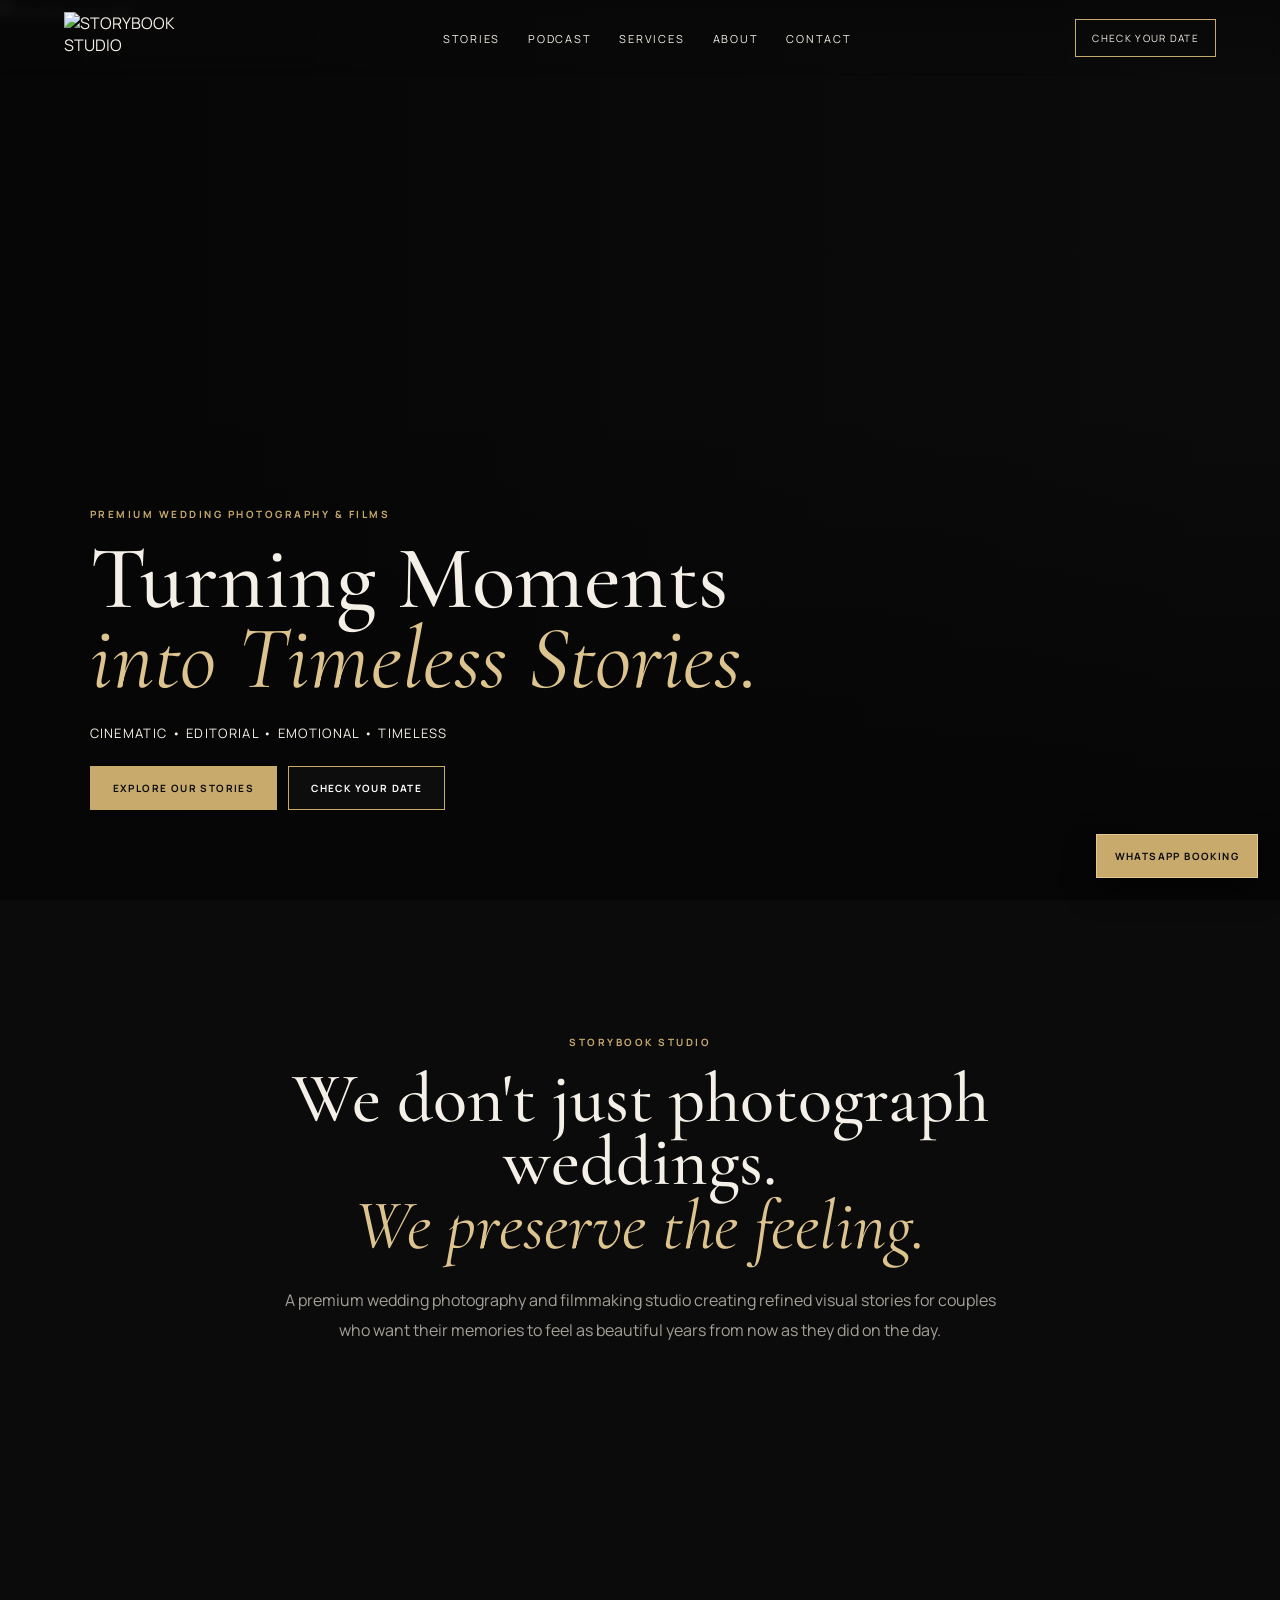
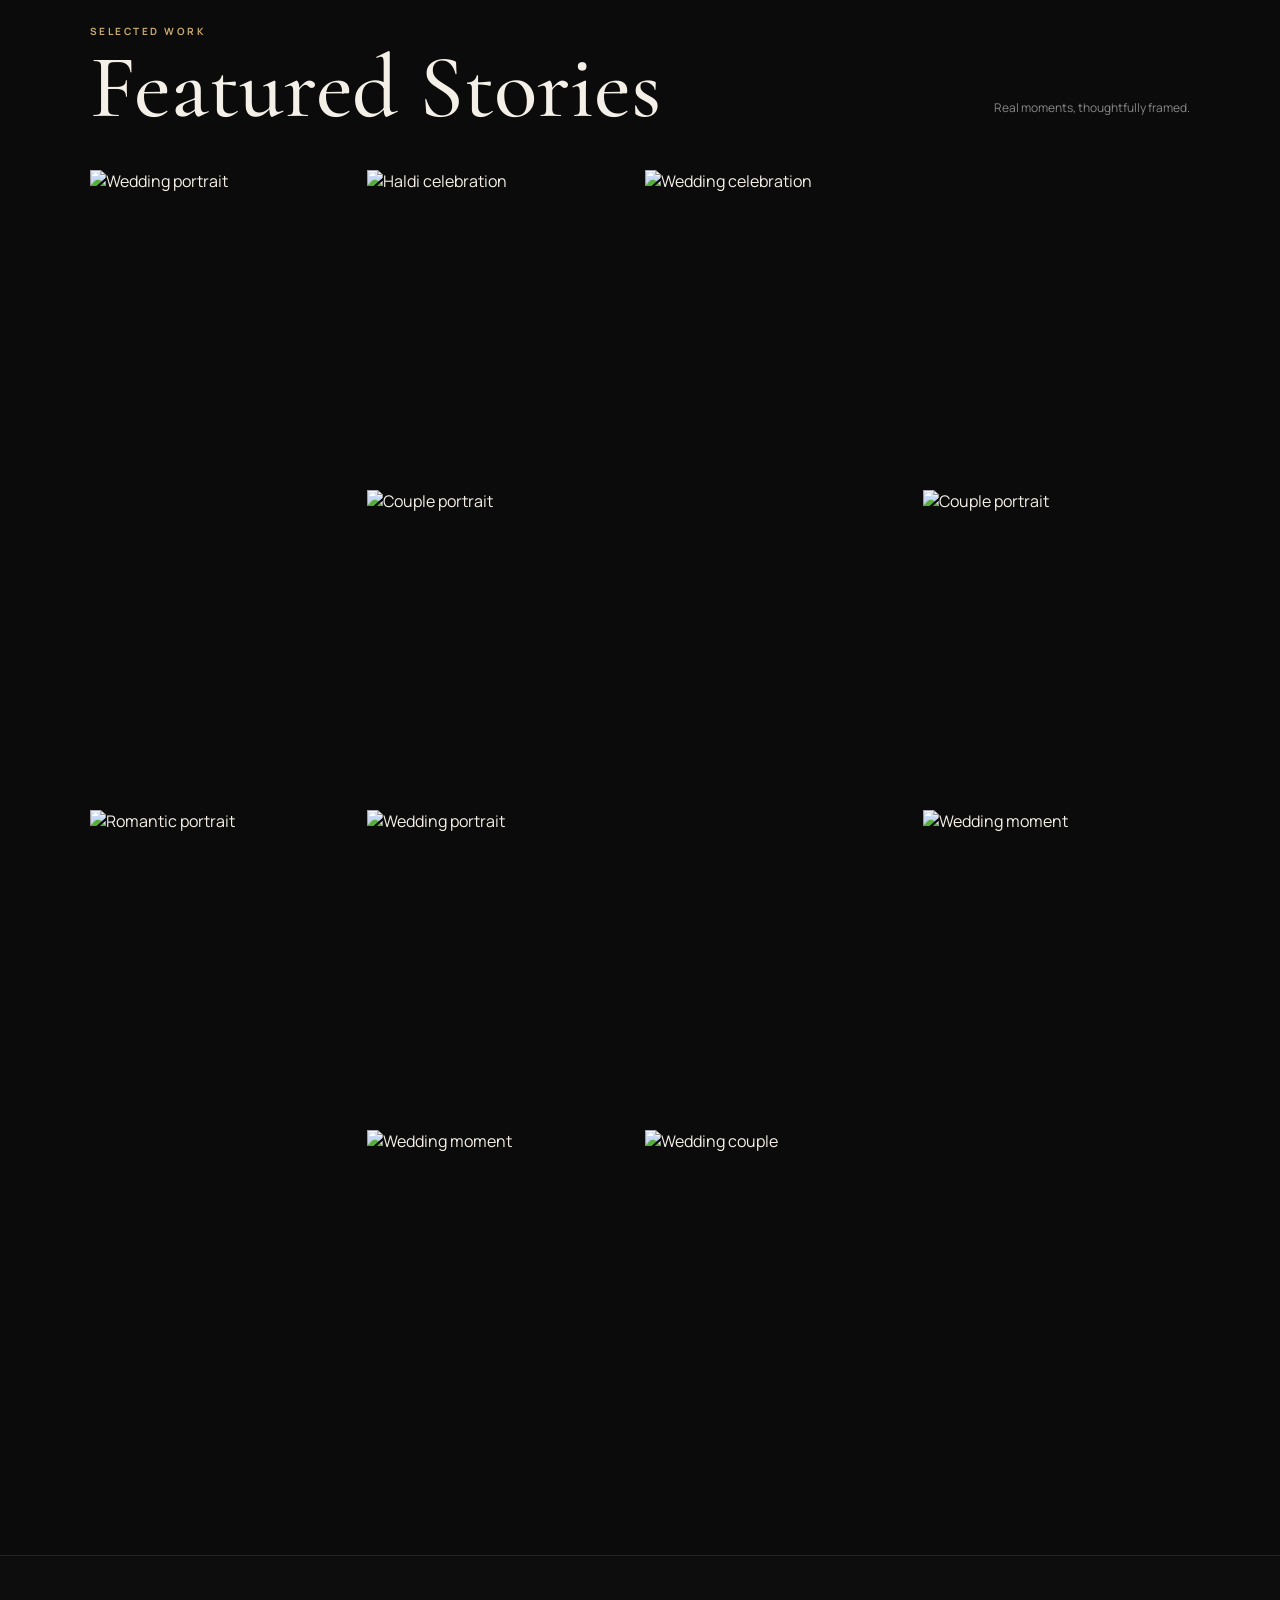
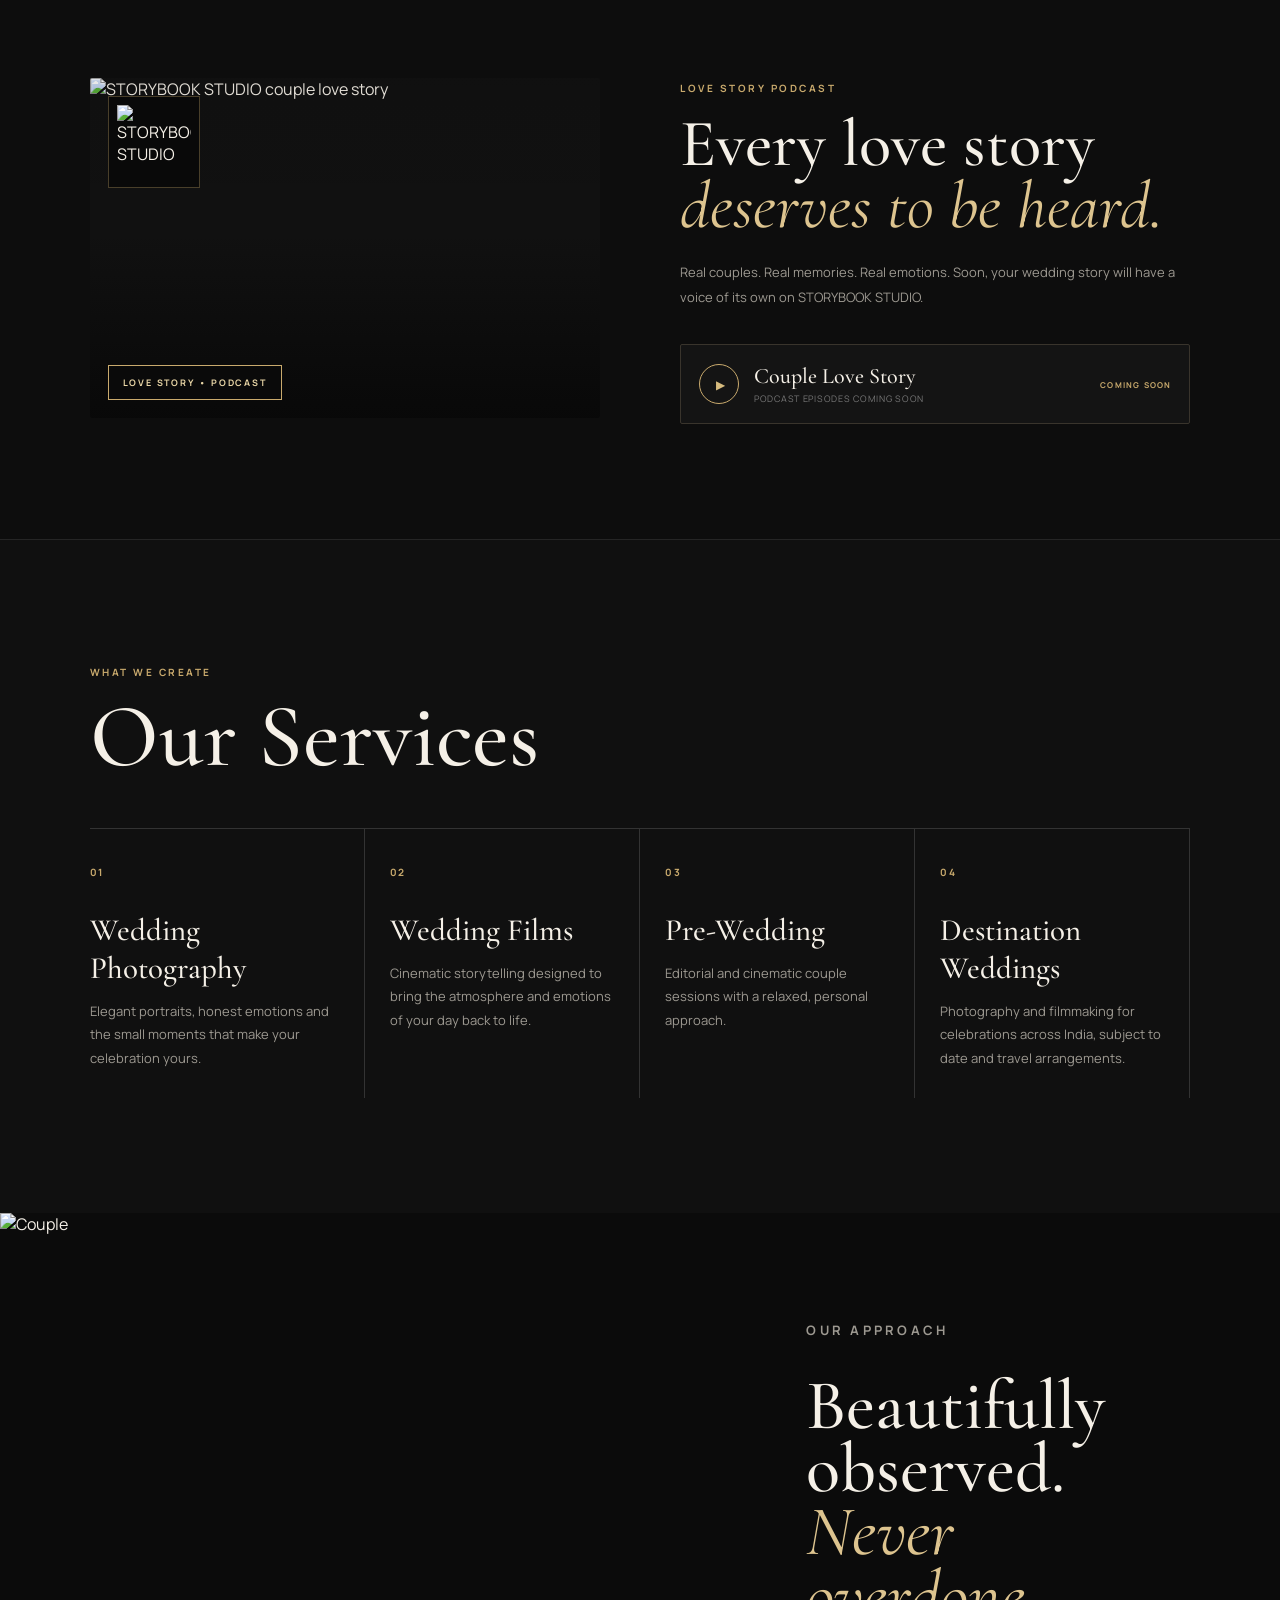
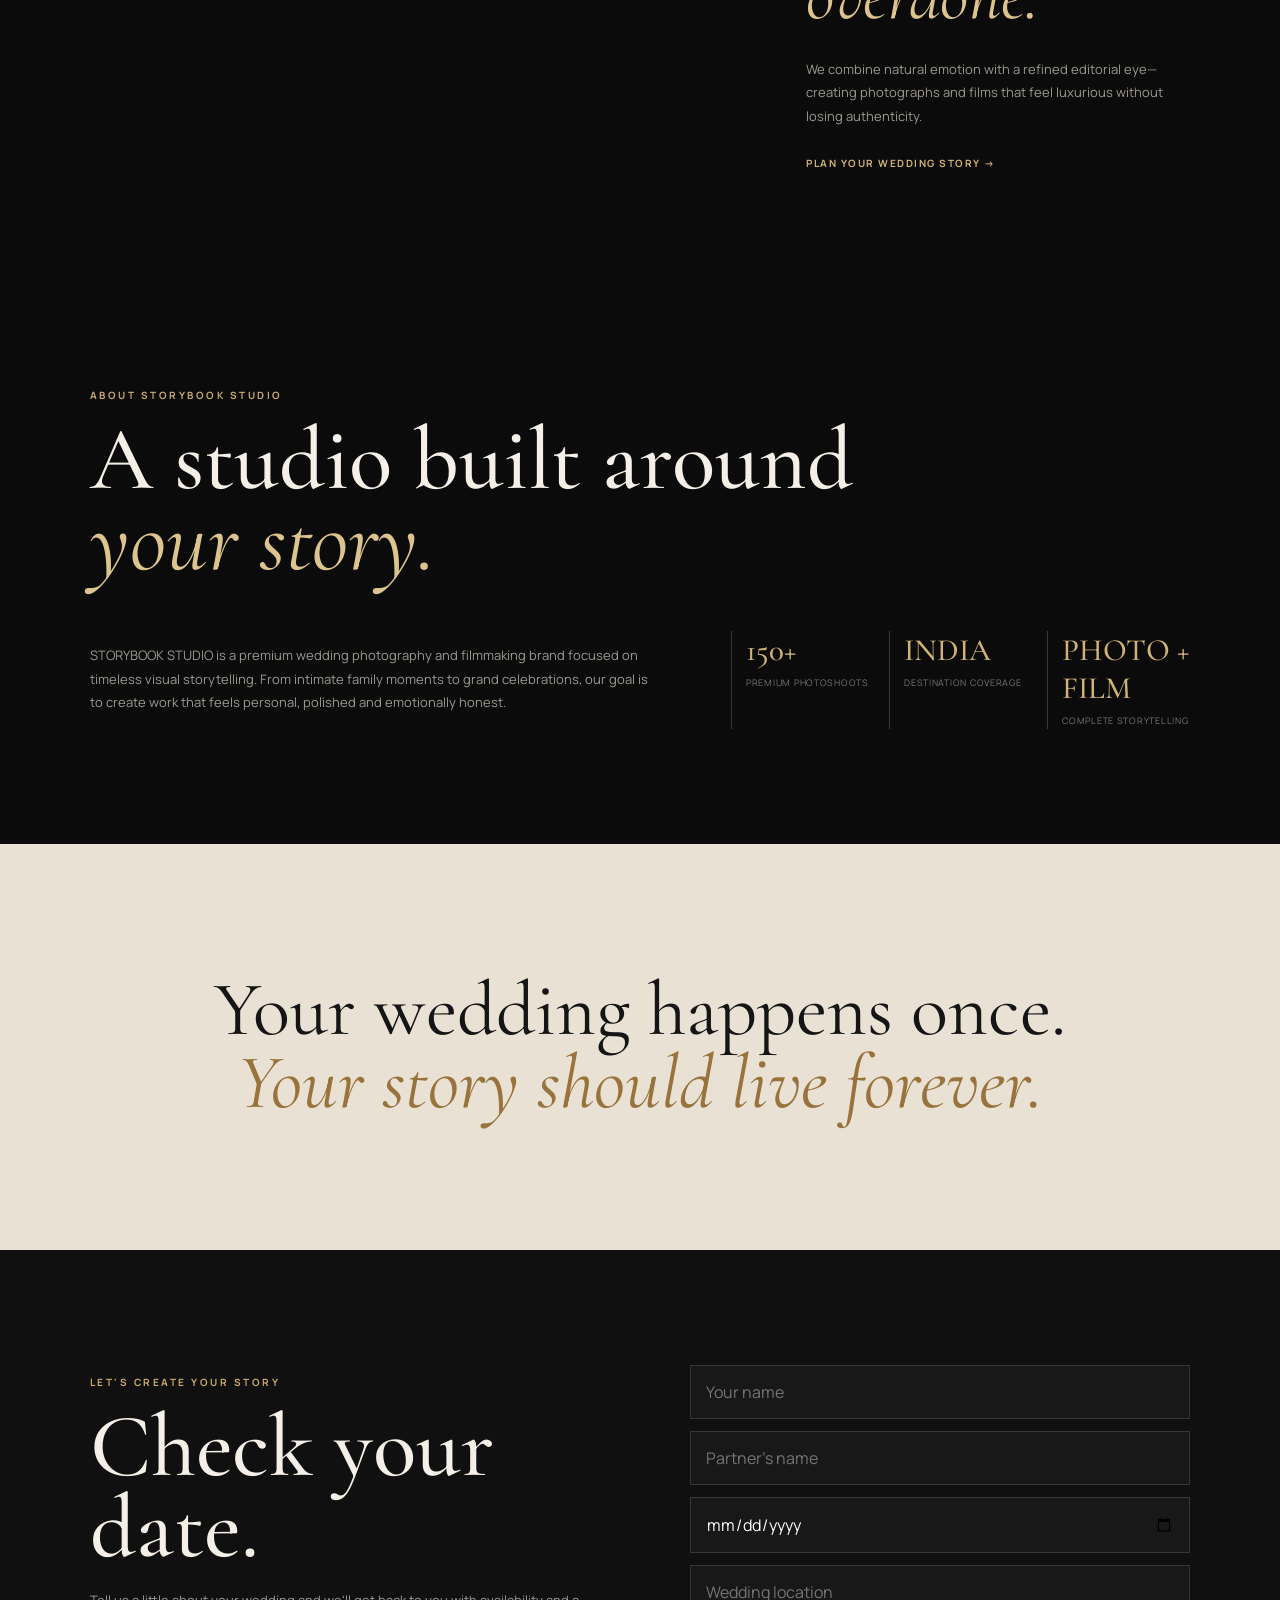
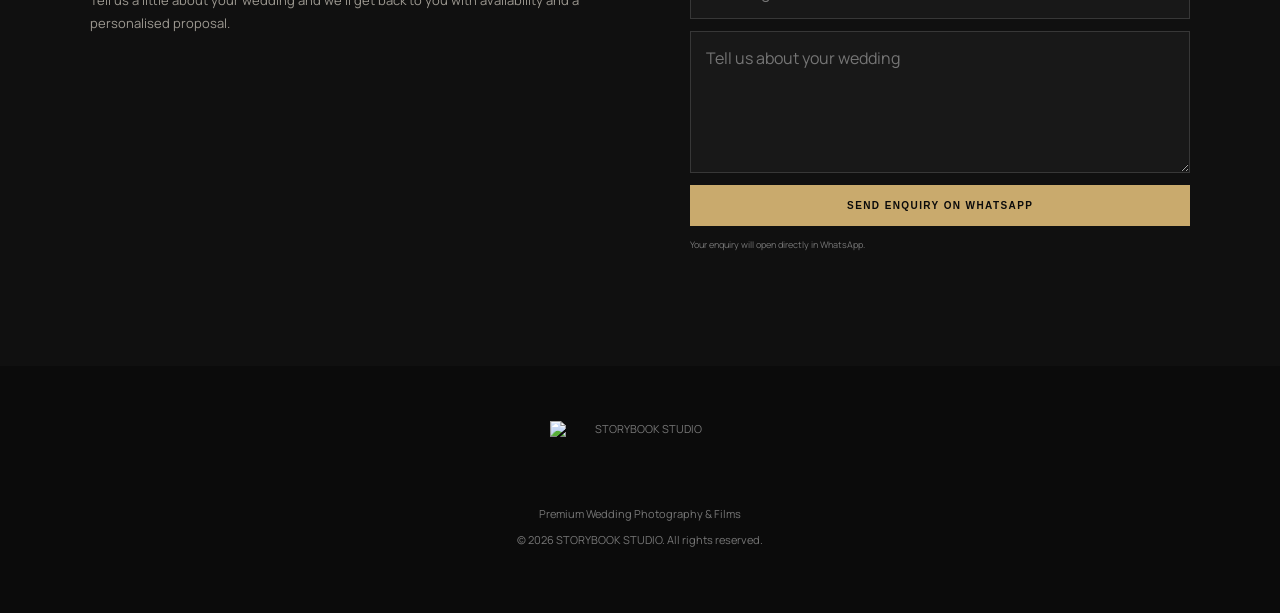
==== index.html @ 69f52909 "Upload Storybook Studio website files" ====
<!doctype html>
<html lang="en"><head>
<meta charset="utf-8"><meta name="viewport" content="width=device-width,initial-scale=1">
<meta name="description" content="STORYBOOK STUDIO — Premium Wedding Photography & Films. Turning Moments into Timeless Stories.">
<title>STORYBOOK STUDIO | Premium Wedding Photography & Films</title>
<link rel="preconnect" href="https://fonts.googleapis.com"><link rel="preconnect" href="https://fonts.gstatic.com" crossorigin>
<link href="https://fonts.googleapis.com/css2?family=Cormorant+Garamond:wght@400;500;600&family=Manrope:wght@400;500;600;700&display=swap" rel="stylesheet">
<link rel="stylesheet" href="style.css"></head><body>
<header class="nav"><a href="#home"><img class="logo" src="assets/logo-transparent.png" alt="STORYBOOK STUDIO"></a>
<nav><a href="#stories">Stories</a><a href="#podcast">Podcast</a><a href="#services">Services</a><a href="#about">About</a><a href="#contact">Contact</a></nav>
<a class="navbtn" href="https://wa.me/918927116305?text=Hello%20STORYBOOK%20STUDIO,%20I%20would%20like%20to%20check%20my%20wedding%20date." target="_blank" rel="noopener">Check Your Date</a></header>

<section id="home" class="hero"><img src="assets/wedding-04.jpg" alt="Wedding couple"><div class="shade"></div>
<div class="heroText"><p class="eyebrow">PREMIUM WEDDING PHOTOGRAPHY & FILMS</p>
<h1>Turning Moments<br><i>into Timeless Stories.</i></h1><p class="sub">Cinematic • Editorial • Emotional • Timeless</p>
<a class="btn" href="#stories">Explore Our Stories</a> <a class="btn outline" href="https://wa.me/918927116305?text=Hello%20STORYBOOK%20STUDIO,%20I%20would%20like%20to%20check%20my%20wedding%20date." target="_blank" rel="noopener">Check Your Date</a></div></section>

<section class="intro"><p class="eyebrow">STORYBOOK STUDIO</p><h2>We don't just photograph weddings.<br><i>We preserve the feeling.</i></h2>
<p>A premium wedding photography and filmmaking studio creating refined visual stories for couples who want their memories to feel as beautiful years from now as they did on the day.</p></section>

<section id="stories" class="section"><div class="head"><div><p class="eyebrow">SELECTED WORK</p><h2>Featured Stories</h2></div><p>Real moments, thoughtfully framed.</p></div>
<div class="gallery">
<img src="assets/wedding-01.jpg" alt="Wedding portrait"><img src="assets/wedding-02.jpg" alt="Haldi celebration">
<img src="assets/wedding-03.jpg" alt="Wedding celebration"><img src="assets/couple-01.jpg" alt="Couple portrait">
<img src="assets/couple-02.jpg" alt="Couple portrait"><img src="assets/couple-03.jpg" alt="Romantic portrait">
<img src="assets/wedding-04.jpg" alt="Wedding portrait"><img src="assets/wedding-05.jpg" alt="Wedding moment">
<img src="assets/wedding-06.jpg" alt="Wedding moment"><img src="assets/wedding-07.jpg" alt="Wedding couple"></div></section>

<section id="podcast" class="podcast section">
  <div class="podcastMedia">
    <img src="assets/couple-02.jpg" alt="STORYBOOK STUDIO couple love story">
    <div class="podcastLogo"><img src="assets/logo-transparent.png" alt="STORYBOOK STUDIO"></div>
    <div class="podcastBadge">LOVE STORY • PODCAST</div>
  </div>
  <div class="podcastCopy">
    <p class="eyebrow">LOVE STORY PODCAST</p>
    <h2>Every love story<br><i>deserves to be heard.</i></h2>
    <p>Real couples. Real memories. Real emotions. Soon, your wedding story will have a voice of its own on STORYBOOK STUDIO.</p>
    <div class="podcastPlayer"><span class="playIcon">▶</span><div><strong>Couple Love Story</strong><small>Podcast episodes coming soon</small></div><span class="coming">COMING SOON</span></div>
  </div>
</section>

<section id="services" class="dark section"><p class="eyebrow">WHAT WE CREATE</p><h2>Our Services</h2>
<div class="services"><article><b>01</b><h3>Wedding Photography</h3><p>Elegant portraits, honest emotions and the small moments that make your celebration yours.</p></article>
<article><b>02</b><h3>Wedding Films</h3><p>Cinematic storytelling designed to bring the atmosphere and emotions of your day back to life.</p></article>
<article><b>03</b><h3>Pre-Wedding</h3><p>Editorial and cinematic couple sessions with a relaxed, personal approach.</p></article>
<article><b>04</b><h3>Destination Weddings</h3><p>Photography and filmmaking for celebrations across India, subject to date and travel arrangements.</p></article></div></section>

<section class="split"><img src="assets/wedding-06.jpg" alt="Couple"><div><p class="eyebrow">OUR APPROACH</p>
<h2>Beautifully observed.<br><i>Never overdone.</i></h2><p>We combine natural emotion with a refined editorial eye—creating photographs and films that feel luxurious without losing authenticity.</p>
<a class="goldlink" href="https://wa.me/918927116305?text=Hello%20STORYBOOK%20STUDIO,%20I%20would%20like%20to%20plan%20my%20wedding%20story." target="_blank" rel="noopener">Plan your wedding story →</a></div></section>

<section id="about" class="section about"><p class="eyebrow">ABOUT STORYBOOK STUDIO</p><h2>A studio built around <i>your story.</i></h2>
<div class="aboutgrid"><p>STORYBOOK STUDIO is a premium wedding photography and filmmaking brand focused on timeless visual storytelling. From intimate family moments to grand celebrations, our goal is to create work that feels personal, polished and emotionally honest.</p>
<div class="stats"><div><strong>150+</strong><span>Premium Photoshoots</span></div><div><strong>INDIA</strong><span>Destination Coverage</span></div><div><strong>PHOTO + FILM</strong><span>Complete Storytelling</span></div></div></div></section>

<section class="quote"><p>Your wedding happens once.<br><i>Your story should live forever.</i></p></section>

<section id="contact" class="dark section contact"><div><p class="eyebrow">LET'S CREATE YOUR STORY</p><h2>Check your date.</h2>
<p>Tell us a little about your wedding and we'll get back to you with availability and a personalised proposal.</p></div>
<form id="form"><input name="name" placeholder="Your name" required><input name="partner" placeholder="Partner's name">
<input name="date" type="date"><input name="location" placeholder="Wedding location"><textarea name="message" rows="5" placeholder="Tell us about your wedding"></textarea>
<button class="btn" type="submit">Send Enquiry on WhatsApp</button><small>Your enquiry will open directly in WhatsApp.</small></form></section>

<a class="waFloat" href="https://wa.me/918927116305?text=Hello%20STORYBOOK%20STUDIO,%20I%20would%20like%20to%20enquire%20about%20wedding%20photography%20and%20films." target="_blank" rel="noopener">WhatsApp Booking</a>
<footer><img src="assets/logo-transparent.png" alt="STORYBOOK STUDIO"><p>Premium Wedding Photography & Films</p>
<p>© <span id="year"></span> STORYBOOK STUDIO. All rights reserved.</p></footer>
<script src="script.js"></script></body></html>
---- style.css ----
*{box-sizing:border-box}html{scroll-behavior:smooth}body{margin:0;background:#0b0b0b;color:#f5f0e7;font-family:Manrope,Arial,sans-serif}a{color:inherit;text-decoration:none}img{max-width:100%}.nav{position:fixed;z-index:5;top:0;left:0;right:0;height:76px;padding:10px 5vw;display:flex;align-items:center;justify-content:space-between;background:linear-gradient(#080808dd,transparent);backdrop-filter:blur(5px)}.logo{width:145px;height:auto}.nav nav{display:flex;gap:28px;font-size:11px;letter-spacing:.16em;text-transform:uppercase}.navbtn{border:1px solid #c9aa6d;padding:11px 16px;font-size:10px;letter-spacing:.13em;text-transform:uppercase}.hero{height:100vh;min-height:680px;position:relative;display:flex;align-items:flex-end;overflow:hidden}.hero>img{position:absolute;width:100%;height:100%;object-fit:cover;object-position:center 35%}.shade{position:absolute;inset:0;background:linear-gradient(90deg,#050505d9,#05050555 55%,transparent),linear-gradient(0deg,#050505f5,transparent 55%)}.heroText{position:relative;z-index:1;padding:0 7vw 10vh;max-width:850px}.eyebrow{color:#c9aa6d;font-size:10px;letter-spacing:.25em;font-weight:700}.hero h1,.section h2,.intro h2,.split h2{font-family:"Cormorant Garamond",serif;font-size:clamp(52px,7vw,100px);line-height:.9;font-weight:500;margin:18px 0}.hero i,.section i,.intro i,.split i,.quote i{color:#ddc48f;font-weight:400}.sub{letter-spacing:.1em;text-transform:uppercase;font-size:13px;margin:24px 0}.btn{display:inline-flex;align-items:center;justify-content:center;background:#c9aa6d;color:#0b0b0b;border:1px solid #c9aa6d;padding:14px 22px;font-size:10px;font-weight:700;letter-spacing:.14em;text-transform:uppercase;cursor:pointer}.outline{background:#111a;color:#fff;margin-left:8px}.intro{padding:125px 7vw;text-align:center;max-width:1050px;margin:auto}.intro h2{font-size:clamp(45px,5.5vw,76px)}.intro>p:last-child{max-width:720px;margin:28px auto;color:#a5a199;line-height:1.9}.section{padding:115px 7vw}.head{display:flex;justify-content:space-between;align-items:end;margin-bottom:42px}.head h2{margin:0}.head>p{color:#888;max-width:220px;font-size:12px}.gallery{display:grid;grid-template-columns:repeat(4,1fr);gap:10px}.gallery img{width:100%;height:310px;object-fit:cover;transition:.5s}.gallery img:nth-child(1),.gallery img:nth-child(6){height:630px;grid-row:span 2}.gallery img:nth-child(4),.gallery img:nth-child(7),.gallery img:nth-child(10){grid-column:span 2}.gallery img:hover{transform:scale(1.015)}.dark{background:#101010}.services{display:grid;grid-template-columns:repeat(4,1fr);margin-top:50px;border-top:1px solid #333}.services article{padding:30px 25px 15px 0;border-right:1px solid #333;min-height:230px}.services article+article{padding-left:25px}.services b{color:#c9aa6d;font-size:10px;letter-spacing:.15em}.services h3{font-family:"Cormorant Garamond",serif;font-size:31px;font-weight:500;margin:30px 0 10px}.services p,.split p,.aboutgrid>p,.contact>div>p:last-child{color:#9d9991;font-size:13px;line-height:1.8}.split{display:grid;grid-template-columns:1.1fr .9fr;min-height:650px}.split>img{width:100%;height:100%;min-height:600px;object-fit:cover}.split>div{display:flex;flex-direction:column;justify-content:center;padding:70px 8vw}.split h2{font-size:clamp(48px,5.5vw,80px)}.goldlink{color:#d2b476;font-size:10px;letter-spacing:.15em;text-transform:uppercase;margin-top:15px;font-weight:700}.about h2{max-width:900px}.aboutgrid{display:grid;grid-template-columns:1.1fr .9fr;gap:80px;margin-top:50px}.stats{display:grid;grid-template-columns:repeat(3,1fr);gap:15px}.stats div{border-left:1px solid #383838;padding-left:14px}.stats strong{display:block;color:#d1b475;font-family:"Cormorant Garamond",serif;font-size:31px;font-weight:500}.stats span{color:#777;font-size:9px;letter-spacing:.08em;text-transform:uppercase}.quote{background:#e9e1d4;color:#151515;text-align:center;padding:130px 7vw}.quote p{font-family:"Cormorant Garamond",serif;font-size:clamp(44px,6vw,84px);line-height:.95;margin:0}.quote i{color:#98733c}.contact{display:grid;grid-template-columns:1fr 1fr;gap:100px}.contact h2{margin-bottom:20px}form{display:grid;gap:12px}input,textarea{background:#181818;border:1px solid #373737;color:#fff;padding:15px;font:inherit}small{color:#777;font-size:9px}footer{text-align:center;padding:55px 20px;color:#777;font-size:11px}footer img{width:145px;margin:auto auto 15px}@media(max-width:850px){.nav nav{display:none}.gallery{grid-template-columns:repeat(2,1fr)}.gallery img,.gallery img:nth-child(1),.gallery img:nth-child(6){height:360px;grid-row:auto}.services{grid-template-columns:repeat(2,1fr)}.split,.contact,.aboutgrid{grid-template-columns:1fr}.split>img{min-height:480px}.stats{margin-top:20px}}@media(max-width:560px){.nav{height:65px}.logo{width:120px}.navbtn{font-size:8px;padding:9px}.heroText{padding:0 6vw 8vh}.hero h1{font-size:51px}.outline{margin:10px 0 0}.section,.intro{padding:80px 6vw}.gallery,.services{grid-template-columns:1fr}.gallery img,.gallery img:nth-child(1),.gallery img:nth-child(6){height:390px}.gallery img:nth-child(4),.gallery img:nth-child(7),.gallery img:nth-child(10){grid-column:auto}.services article,.services article+article{padding:28px 0;border-right:0;border-bottom:1px solid #333}.stats{grid-template-columns:1fr}}
/* WhatsApp floating booking button */
.waFloat{position:fixed;right:22px;bottom:22px;z-index:50;background:#c9aa6d;color:#0b0b0b;border:1px solid #e2c98e;padding:14px 18px;font-size:10px;font-weight:700;letter-spacing:.14em;text-transform:uppercase;box-shadow:0 10px 30px #0008}
.waFloat:hover{transform:translateY(-2px)}
@media(max-width:560px){.waFloat{right:14px;bottom:14px;padding:12px 14px;font-size:9px}}

/* Love Story Podcast section */
.podcast{display:grid;grid-template-columns:1fr 1fr;gap:80px;align-items:center;background:#0d0d0d;border-top:1px solid #252525;border-bottom:1px solid #252525}
.podcastMedia{position:relative;overflow:hidden;background:#151515;min-height:520px}
.podcastMedia img{width:100%;height:520px;object-fit:cover;display:block}
.podcastMedia:after{content:"";position:absolute;inset:0;background:linear-gradient(180deg,transparent 55%,#08080899)}
.podcastBadge{position:absolute;left:24px;bottom:22px;z-index:1;border:1px solid #c9aa6d;color:#ead7a7;background:#0b0b0bcc;padding:10px 14px;font-size:9px;letter-spacing:.2em;font-weight:700}
.podcastCopy h2{font-family:"Cormorant Garamond",serif;font-size:clamp(48px,5.2vw,78px);line-height:.92;font-weight:500;margin:18px 0 24px}
.podcastCopy h2 i{color:#ddc48f;font-weight:400}
.podcastCopy>p:not(.eyebrow){color:#9d9991;font-size:13px;line-height:1.9;max-width:570px}
.podcastPlayer{margin-top:35px;border:1px solid #39342c;background:#141414;padding:18px;display:flex;align-items:center;gap:15px;min-height:78px}
.playIcon{width:40px;height:40px;border:1px solid #c9aa6d;border-radius:50%;display:flex;align-items:center;justify-content:center;color:#d6bb7e;font-size:12px;padding-left:2px}
.podcastPlayer strong{display:block;font-family:"Cormorant Garamond",serif;font-size:22px;font-weight:500}
.podcastPlayer small{display:block;color:#777;font-size:9px;letter-spacing:.08em;text-transform:uppercase;margin-top:3px}
.coming{margin-left:auto;color:#c9aa6d;font-size:8px;letter-spacing:.15em;font-weight:700;white-space:nowrap}
@media(max-width:850px){.podcast{grid-template-columns:1fr;gap:40px}.podcastMedia,.podcastMedia img{min-height:420px;height:420px}}
@media(max-width:560px){.podcast{gap:25px}.podcastMedia,.podcastMedia img{min-height:330px;height:330px}.podcastCopy h2{font-size:49px}.podcastPlayer{padding:14px;gap:10px}.podcastPlayer strong{font-size:19px}.coming{font-size:7px}}

/* Final mobile polish */
.nav>a:first-child{display:flex;align-items:center;height:52px;width:155px;overflow:visible}
.nav .logo{width:155px;height:52px;object-fit:contain;object-position:left center;display:block}
.podcastMedia{border-radius:2px;min-height:0;overflow:hidden;background:#111}
.podcastMedia img{width:100%;height:auto;aspect-ratio:3/2;object-fit:cover;display:block}
.podcastMedia:after{background:linear-gradient(180deg,#05050518 0%,transparent 45%,#050505b8 100%)}
.podcastLogo{position:absolute;top:18px;left:18px;width:92px;height:92px;padding:8px;border:1px solid #c9aa6d55;background:#080808c9;backdrop-filter:blur(6px);display:flex;align-items:center;justify-content:center;z-index:2}
.podcastLogo img{width:100%;height:100%;aspect-ratio:auto;object-fit:contain;filter:none}
.podcastBadge{bottom:18px;left:18px}
.podcastCopy{min-width:0}
.podcastPlayer{border-radius:2px}
footer img{width:180px;height:70px;object-fit:contain;display:block}
@media(max-width:850px){
  .nav{padding:8px 5vw}
  .nav>a:first-child{width:135px;height:48px}
  .nav .logo{width:135px;height:48px}
  .navbtn{white-space:nowrap}
  .hero{min-height:640px;height:92svh}
  .hero>img{object-position:center center}
  .heroText{padding-bottom:8vh}
  .podcast{grid-template-columns:1fr;gap:30px;padding-top:72px;padding-bottom:72px}
  .podcastMedia,.podcastMedia img{height:auto;min-height:0}
  .podcastMedia img{aspect-ratio:3/2;object-fit:cover}
  .podcastLogo{width:76px;height:76px;top:14px;left:14px}
}
@media(max-width:560px){
  .nav{height:64px;padding:7px 16px}
  .nav>a:first-child{width:108px;height:46px}
  .nav .logo{width:108px;height:46px}
  .navbtn{padding:9px 11px;font-size:8px;letter-spacing:.09em}
  .hero{height:88svh;min-height:590px}
  .hero>img{object-position:55% center}
  .heroText{padding:0 6vw 7vh;max-width:100%}
  .hero h1{font-size:46px;line-height:.94;margin:14px 0}
  .eyebrow{font-size:8px;letter-spacing:.18em}
  .sub{font-size:10px;line-height:1.6}
  .btn{padding:12px 15px;font-size:9px}
  .podcast{padding:68px 6vw;gap:28px}
  .podcastMedia{width:100%;border:1px solid #302b24}
  .podcastMedia img{width:100%;height:auto;aspect-ratio:3/2;object-fit:cover}
  .podcastLogo{width:68px;height:68px;padding:6px}
  .podcastBadge{left:12px;bottom:12px;padding:8px 10px;font-size:7px}
  .podcastCopy h2{font-size:45px;line-height:.95;margin:14px 0 18px}
  .podcastCopy>p:not(.eyebrow){font-size:12px;line-height:1.75}
  .podcastPlayer{margin-top:24px;padding:13px;min-height:70px;display:grid;grid-template-columns:40px 1fr;gap:10px}
  .podcastPlayer .coming{grid-column:2;margin-left:0;margin-top:-5px}
  footer img{width:155px;height:62px}
}
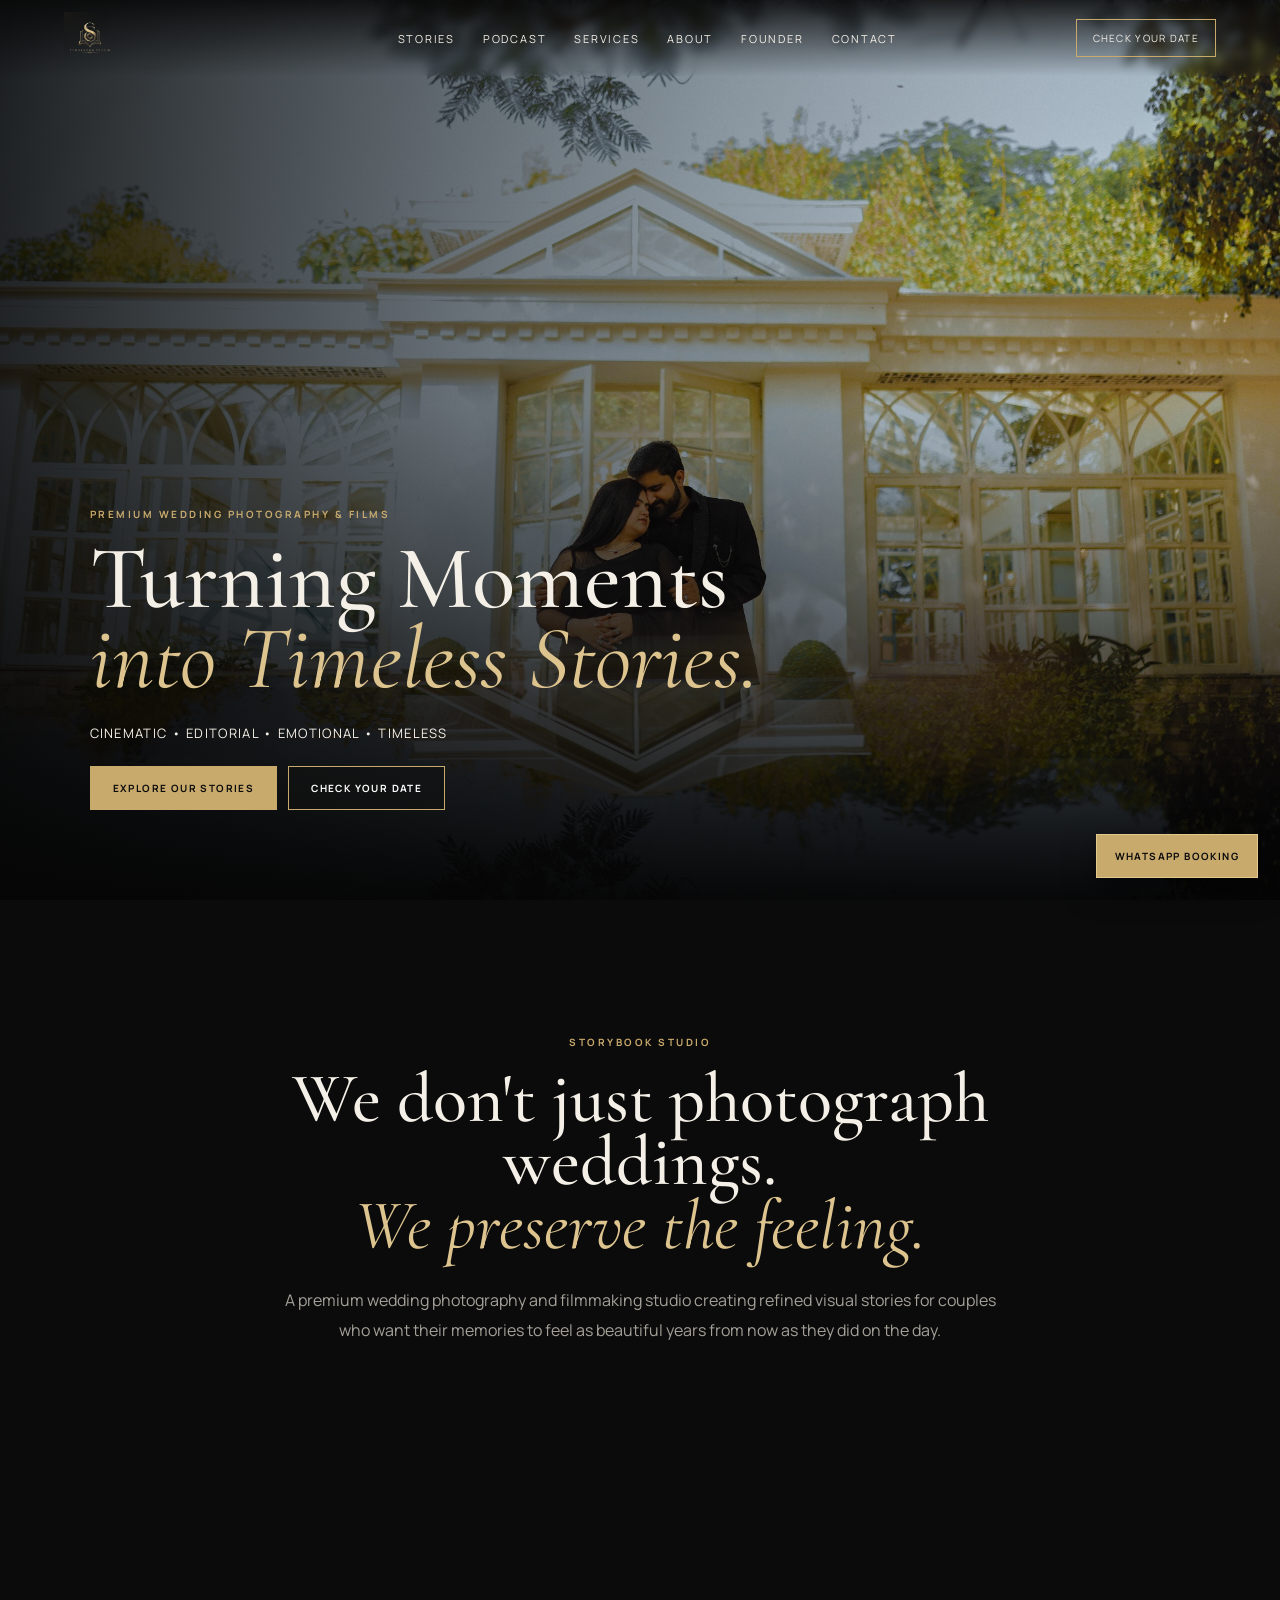
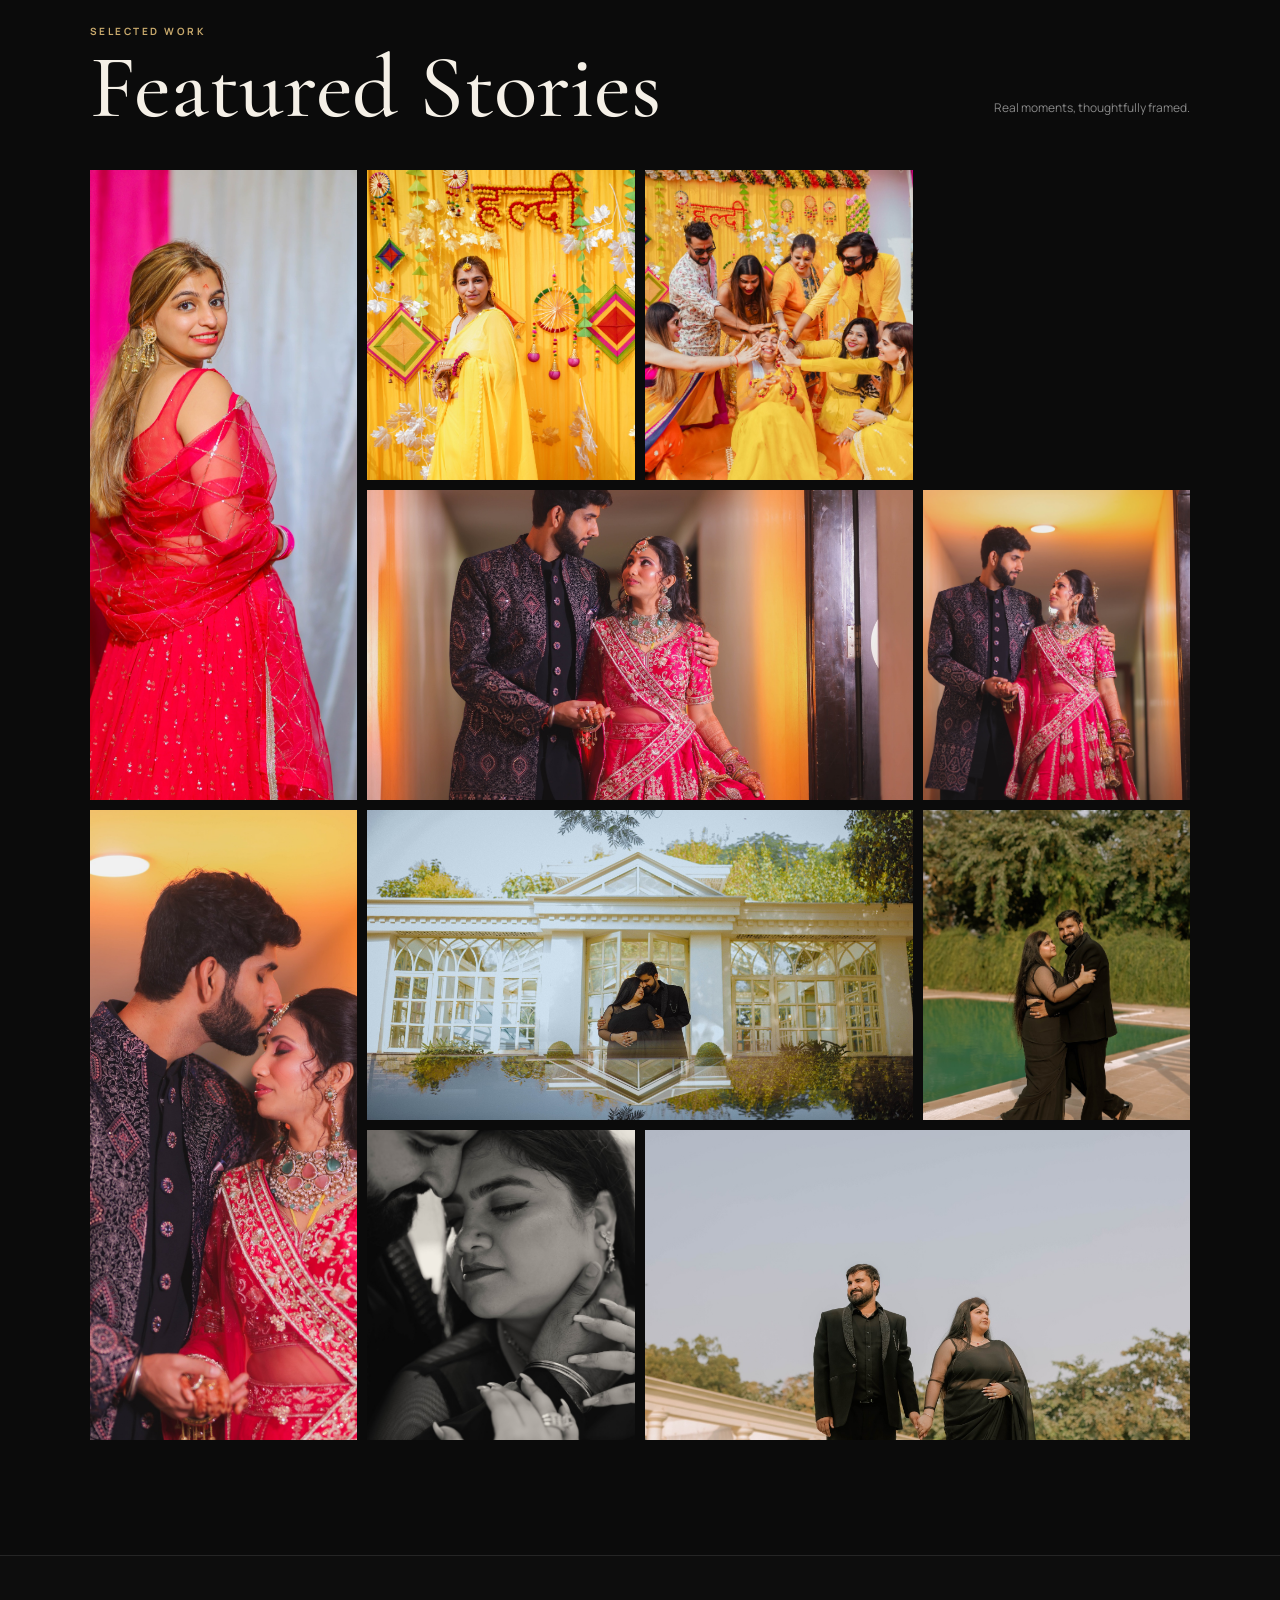
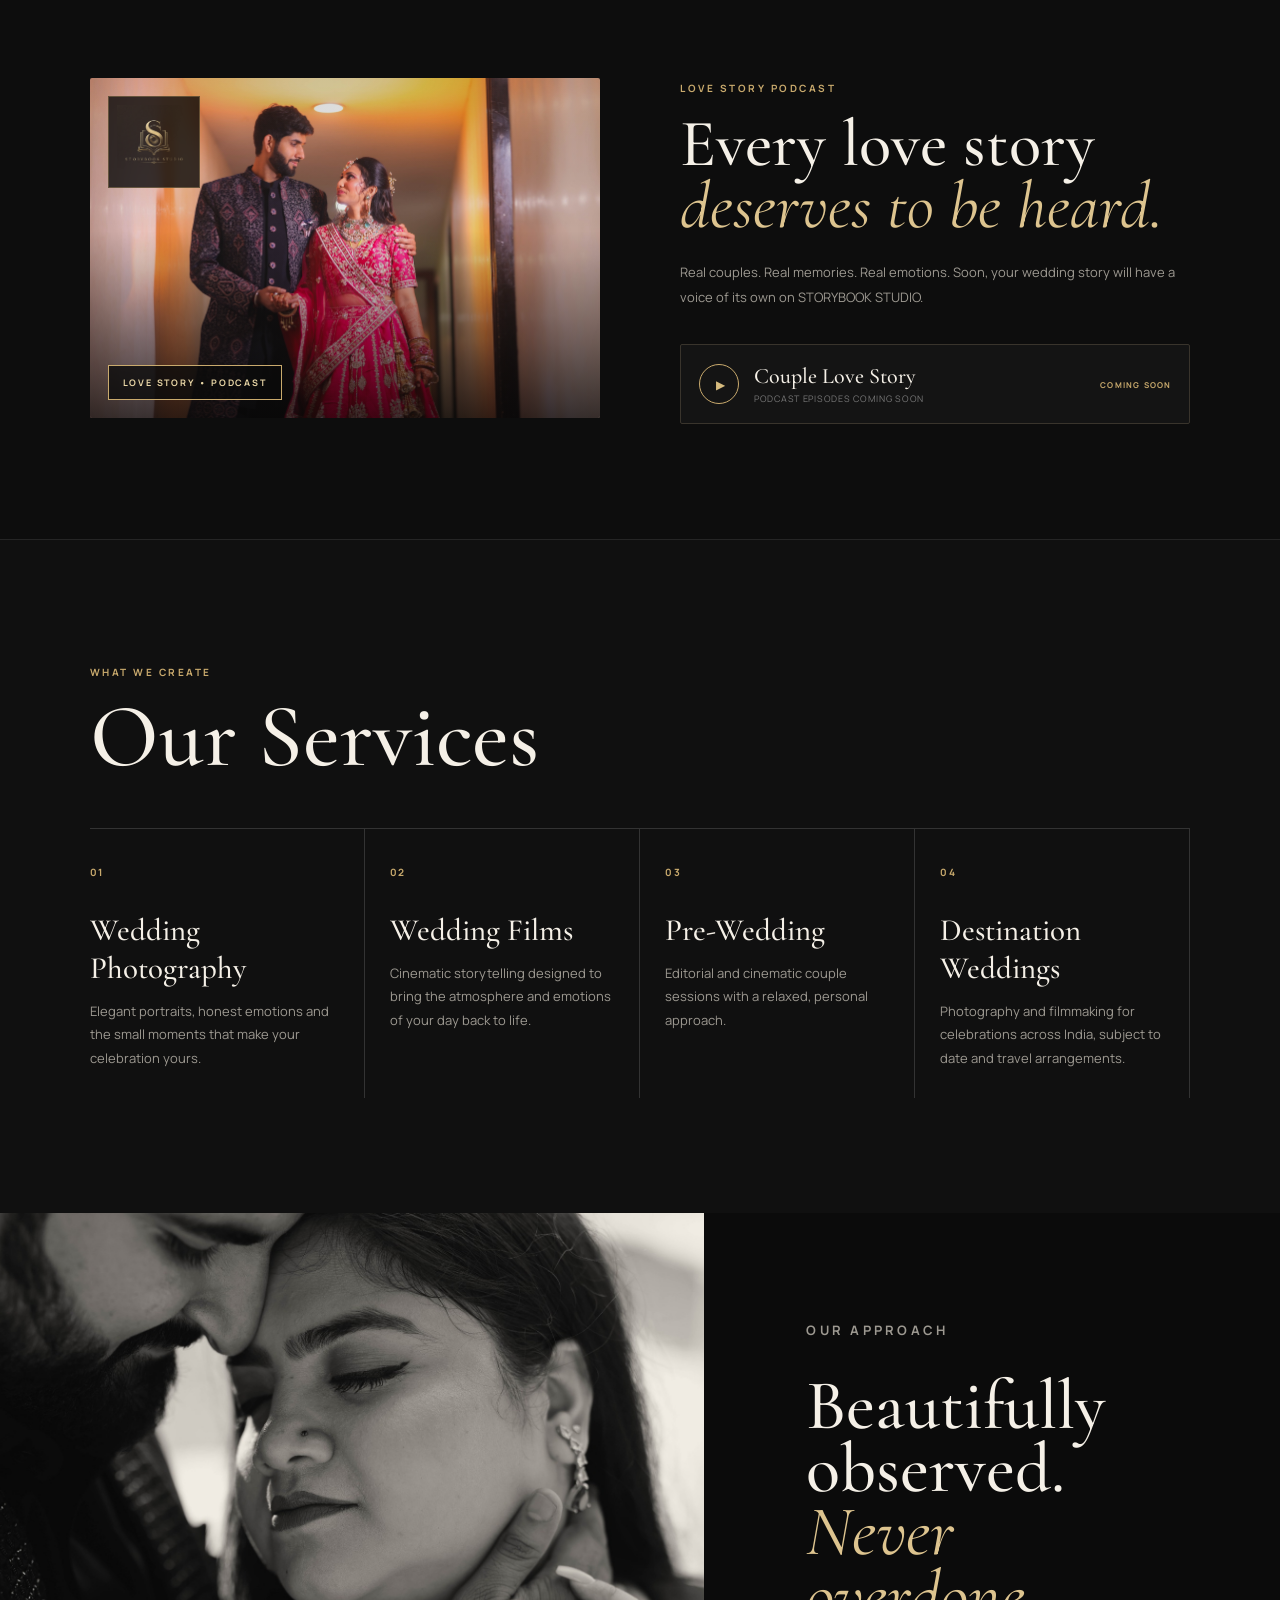
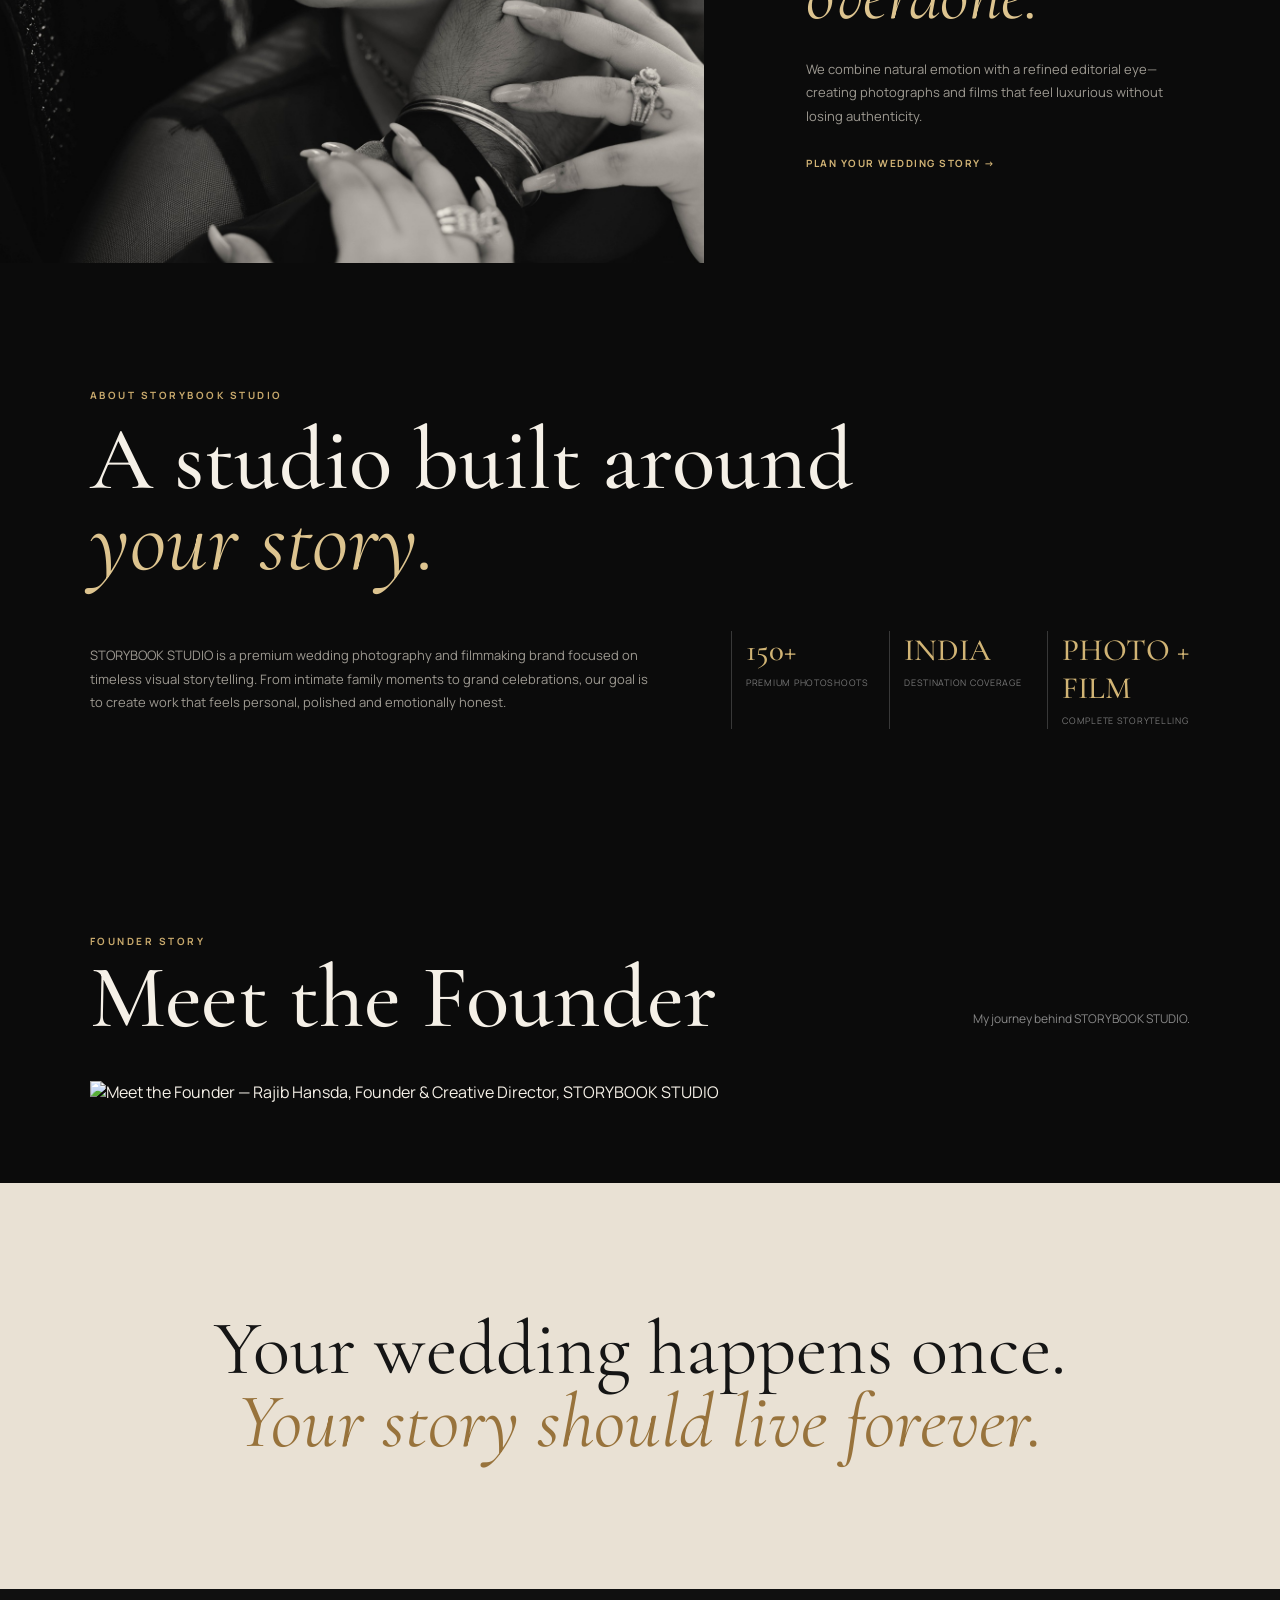
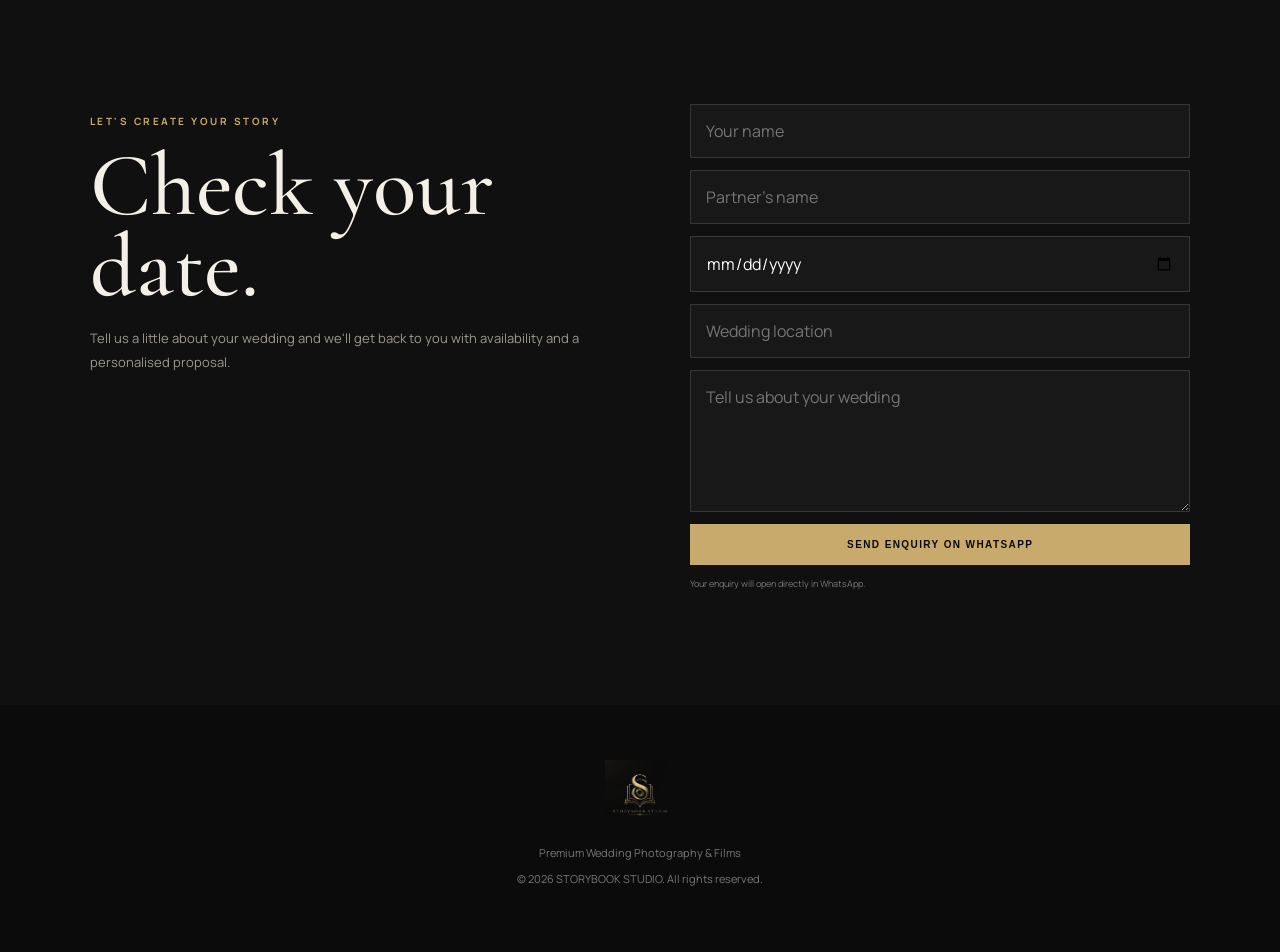
==== commit 626157f8: "Add founder story section to index.html Added a new section for the founder's story with relevant co" ====
--- a/index.html
+++ b/index.html
@@ -7,7 +7,7 @@
 <link href="https://fonts.googleapis.com/css2?family=Cormorant+Garamond:wght@400;500;600&family=Manrope:wght@400;500;600;700&display=swap" rel="stylesheet">
 <link rel="stylesheet" href="style.css"></head><body>
 <header class="nav"><a href="#home"><img class="logo" src="assets/logo-transparent.png" alt="STORYBOOK STUDIO"></a>
-<nav><a href="#stories">Stories</a><a href="#podcast">Podcast</a><a href="#services">Services</a><a href="#about">About</a><a href="#contact">Contact</a></nav>
+<nav><a href="#stories">Stories</a><a href="#podcast">Podcast</a><a href="#services">Services</a><a href="#about">About</a><a href="#founder-article">Founder</a><a href="#contact">Contact</a></nav>
 <a class="navbtn" href="https://wa.me/918927116305?text=Hello%20STORYBOOK%20STUDIO,%20I%20would%20like%20to%20check%20my%20wedding%20date." target="_blank" rel="noopener">Check Your Date</a></header>
 
 <section id="home" class="hero"><img src="assets/wedding-04.jpg" alt="Wedding couple"><div class="shade"></div>
@@ -54,6 +54,11 @@
 <div class="aboutgrid"><p>STORYBOOK STUDIO is a premium wedding photography and filmmaking brand focused on timeless visual storytelling. From intimate family moments to grand celebrations, our goal is to create work that feels personal, polished and emotionally honest.</p>
 <div class="stats"><div><strong>150+</strong><span>Premium Photoshoots</span></div><div><strong>INDIA</strong><span>Destination Coverage</span></div><div><strong>PHOTO + FILM</strong><span>Complete Storytelling</span></div></div></div></section>
 
+<section id="founder-article" class="section" style="padding-top:80px;padding-bottom:80px;">
+<div class="head"><div><p class="eyebrow">FOUNDER STORY</p><h2>Meet the Founder</h2></div><p>My journey behind STORYBOOK STUDIO.</p></div>
+<div style="max-width:1100px;margin:0 auto;"><img src="assets/founder-storybook-studio.jpg" alt="Meet the Founder — Rajib Hansda, Founder & Creative Director, STORYBOOK STUDIO" style="display:block;width:100%;height:auto;"></div>
+</section>
+
 <section class="quote"><p>Your wedding happens once.<br><i>Your story should live forever.</i></p></section>
 
 <section id="contact" class="dark section contact"><div><p class="eyebrow">LET'S CREATE YOUR STORY</p><h2>Check your date.</h2>
@@ -65,4 +70,4 @@
 <a class="waFloat" href="https://wa.me/918927116305?text=Hello%20STORYBOOK%20STUDIO,%20I%20would%20like%20to%20enquire%20about%20wedding%20photography%20and%20films." target="_blank" rel="noopener">WhatsApp Booking</a>
 <footer><img src="assets/logo-transparent.png" alt="STORYBOOK STUDIO"><p>Premium Wedding Photography & Films</p>
 <p>© <span id="year"></span> STORYBOOK STUDIO. All rights reserved.</p></footer>
-<script src="script.js"></script></body></html>+<script src="script.js"></script></body></html>
